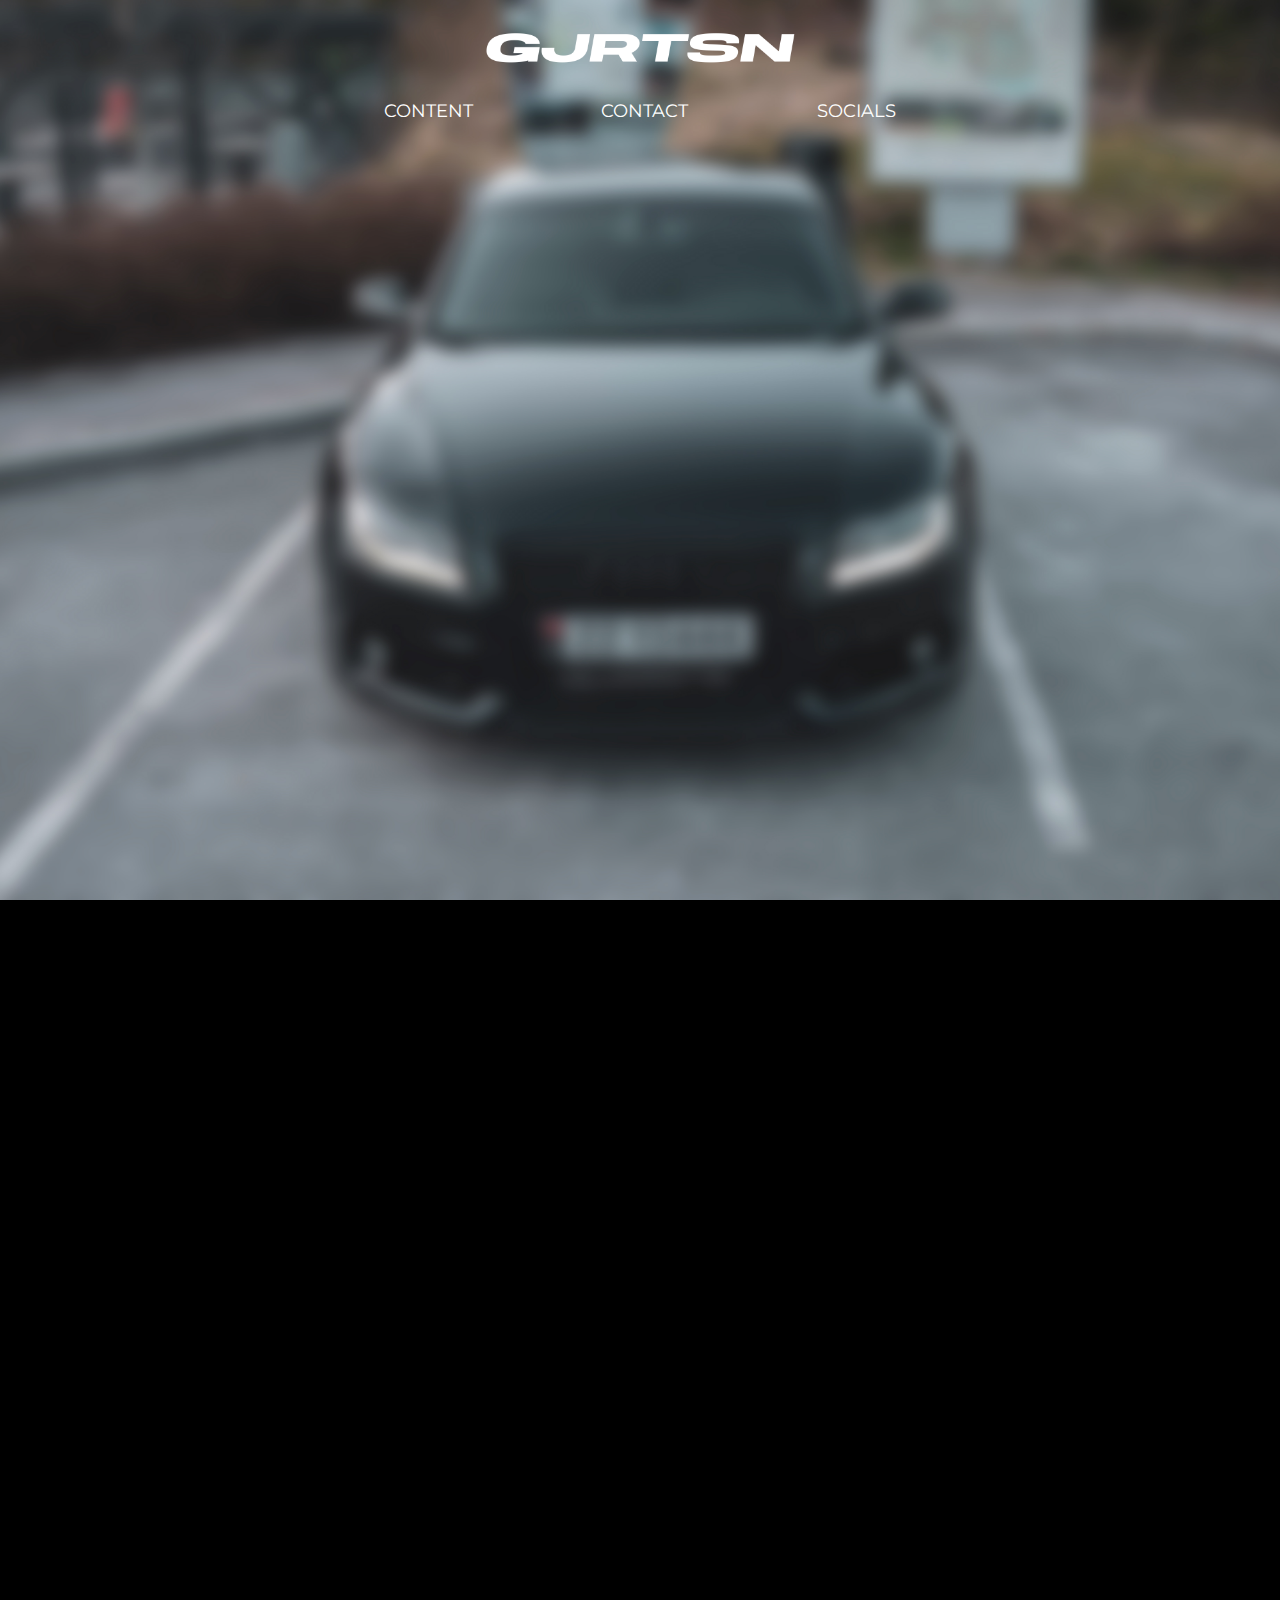
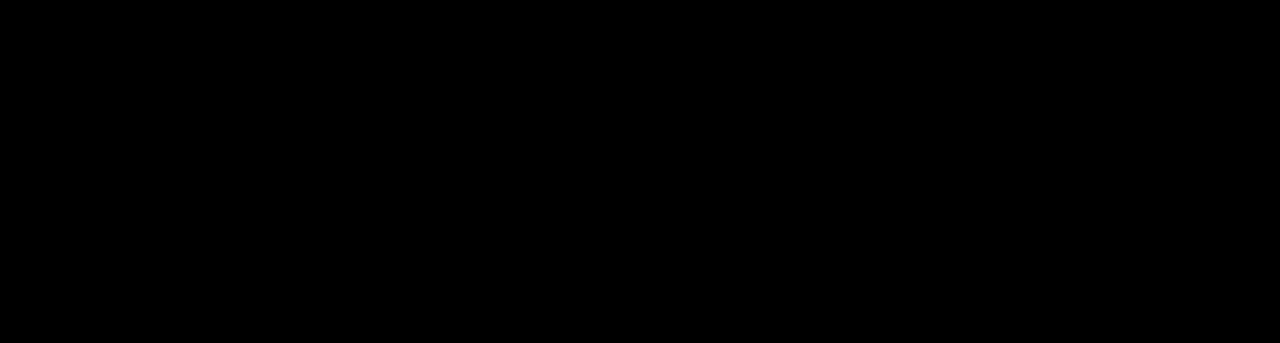
==== index.html @ 982c407e "Lagt inn side" ====
<!DOCTYPE html>
<html lang="nb">
<head>
    <meta charset="UTF-8">
    <meta http-equiv="X-UA-Compatible" content="IE=edge">
    <meta name="viewport" content="width=device-width, initial-scale=1.0">
    <title>GJRTSN</title>

    <link href="css/style.css" rel="stylesheet">
</head>

<script>
    function mainBg() {
    document.body.style.backgroundImage = "url('images/testr8.jpg')";
    }

    function photoBg() {
    document.body.style.backgroundImage = "url('images/r8photo.jpg')";
    }
    
    function videoBg() {
    document.body.style.backgroundImage = "url('images/a5video.jpg')";
    }
</script>



<body class="background" id="video">
    <header>
        <div id="logo">
            <a href="index.html"><img src="images/logo.png" id="logo"></a>
        </div>

        <nav class="navmob">
            <ul>
                <li><a href="content.html">CONTENT</a></li>
                <li><a href="contact.html">CONTACT</a></li>
                <li><a href="socials.html">SOCIALS</a></li>
            </ul>
    </header>
    <main>
        <div class="iframe-container">
            <iframe src="https://www.youtube.com/embed/I9CgJrLCWVI" title="YouTube video player" frameborder="0" allow="accelerometer; autoplay; clipboard-write; encrypted-media; gyroscope; picture-in-picture" allowfullscreen></iframe>
            <iframe src="https://www.youtube.com/embed/uadWVHi1Bo4" title="YouTube video player" frameborder="0" allow="accelerometer; autoplay; clipboard-write; encrypted-media; gyroscope; picture-in-picture" allowfullscreen></iframe>
            <iframe src="https://www.youtube.com/embed/YjUONGjyPyU" title="YouTube video player" frameborder="0" allow="accelerometer; autoplay; clipboard-write; encrypted-media; gyroscope; picture-in-picture" allowfullscreen></iframe>
            <iframe src="https://www.youtube.com/embed/bT5TuDO-NtI" title="YouTube video player" frameborder="0" allow="accelerometer; autoplay; clipboard-write; encrypted-media; gyroscope; picture-in-picture" allowfullscreen></iframe>
        </div>
    </main>

    
</body>
</html>
---- css/style.css ----
@import url("https://fonts.googleapis.com/css2?family=Genos:wght@100&family=Montserrat&display=swap");

* {
  border: 0;
  padding: 0;
  margin: 0;
}

.background {
  background: black;
  background-size: cover;
  background-attachment: fixed;
  background-position: center;
}

#frontpage {
  background-image: url("../images/testr8.jpg");
}
#video {
  background-image: url("../images/a5video_blr.jpg");
}
#photo {
  background-image: url("../images/r8photo_blr.jpg");
  backdrop-filter: blur(2px);
}

#logo {
  width: 25%;
  height: auto;
  display: inline;
  margin-top: 2rem;
  margin-left: auto;
  margin-right: auto;
  margin-bottom: 2rem;
}

.container {
  margin-left: auto;
  margin-right: auto;
  margin-top: 15em;
  flex: auto;
  text-align: center;
  color: white;
  font-family: "Montserrat", sans-serif;
}

.container a,
p,
h2 {
  text-decoration: none;
  color: white;
  font-family: "Montserrat", sans-serif;
}

#frontContainer {
  margin: auto;
  width: 50%;
  display: flex;
  justify-content: center;
}

#frontContainer ul li {
  margin-top: 100px;
  display: flex;
  flex: auto;
  text-align: center;
  color: white;
  font-family: "Montserrat", sans-serif;
  text-align: center;
}

#frontContainer ul li a {
  text-decoration: none;
  color: white;
  font-weight: 900;
  font-size: 50px;
}

.iframe-container {
  flex: auto;
  display: block;
  margin: 0 auto;
  align-content: center;
  position: relative;

  margin-top: 50px;
  max-width: 80%;
}

.iframe-container iframe {
  width: 100%;
  aspect-ratio: 21/9;
}

nav {
  max-width: 50%;
  margin-left: auto;
  margin-right: auto;
}

nav ul {
  display: flex;
  font-family: "Montserrat", sans-serif;
  text-decoration: none;
  list-style: none;
  list-style-type: none;
  color: white;
  font-size: large;
}

nav ul {
  list-style: none;
  list-style-type: none;
}

nav ul li {
  display: flex;
  margin-left: auto;
  margin-right: auto;
  list-style: none;
  list-style-type: none;
}

nav ul li a {
  transition: all 0.2s ease-in-out;
  text-decoration: none;
  color: white;
}

nav ul li a:hover {
  transform: scale(1.1);
  color: rgb(201, 136, 255);
}

header {
  text-align: center;
}

@media screen and (max-width: 900px) {
  .background {
    background-color: black;
  }

  .logomob {
    width: 100%;
    margin-bottom: 200px;
  }

  #logo {
    width: 100%;
    margin-bottom: 10px;
  }

  nav ul {
    display: flex;
    justify-content: space-evenly;
    gap: 30px;
  }

  .iframe-container {
    max-width: 100%;
  }
}
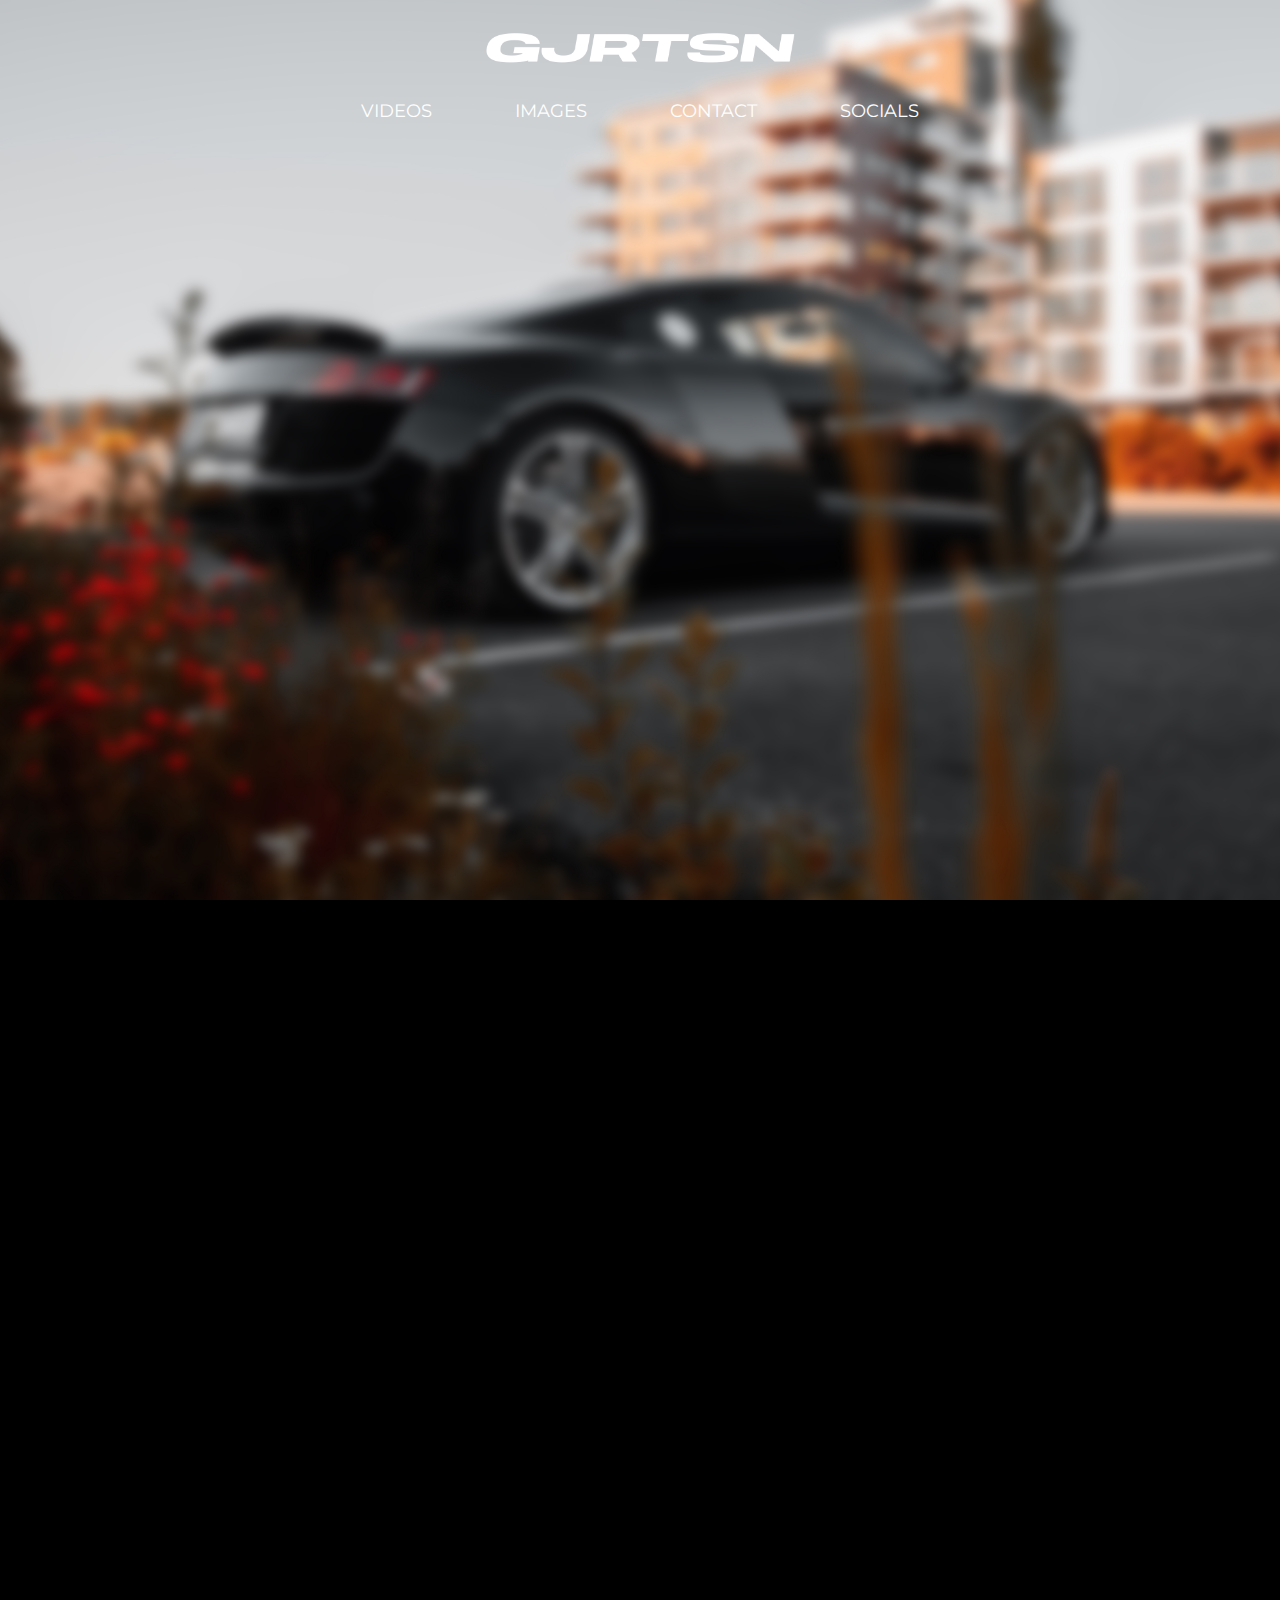
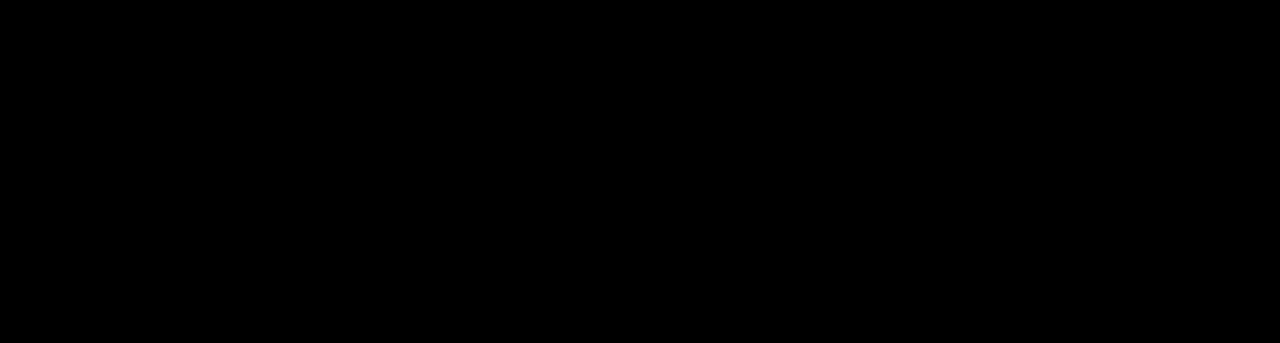
==== commit 30e9f6bb: "added images" ====
--- a/index.html
+++ b/index.html
@@ -5,7 +5,10 @@
     <meta http-equiv="X-UA-Compatible" content="IE=edge">
     <meta name="viewport" content="width=device-width, initial-scale=1.0">
     <title>GJRTSN</title>
-
+    <link rel="apple-touch-icon" href="icon192.png" />
+    <link rel="icon" type="image/png" sizes="32x32" href="icon32.png" />
+    <meta name="msapplication-TileColor" content="#da532c">
+    <meta name="theme-color" content="#ffffff">
     <link href="css/style.css" rel="stylesheet">
 </head>
 
@@ -33,7 +36,8 @@
 
         <nav class="navmob">
             <ul>
-                <li><a href="content.html">CONTENT</a></li>
+                <li><a href="videos.html">VIDEOS</a></li>
+                <li><a href="images.html">IMAGES</a></li>
                 <li><a href="contact.html">CONTACT</a></li>
                 <li><a href="socials.html">SOCIALS</a></li>
             </ul>
--- a/css/style.css
+++ b/css/style.css
@@ -108,11 +108,6 @@
   font-size: large;
 }
 
-nav ul {
-  list-style: none;
-  list-style-type: none;
-}
-
 nav ul li {
   display: flex;
   margin-left: auto;
@@ -134,6 +129,28 @@
 
 header {
   text-align: center;
+}
+
+#imagecontainer {
+  width: 90%;
+  margin: 0 auto;
+  place-content: center;
+  align-items: center;
+  justify-content: space-around;
+  text-align: center;
+}
+
+.port-image-tall {
+  display: inline-block;
+  margin-top: 50px;
+  max-height: 1000px;
+  max-width: 33%;
+}
+
+.port-image-wide {
+  display: inline-block;
+  margin-top: 50px;
+  max-width: 100%;
 }
 
 @media screen and (max-width: 900px) {
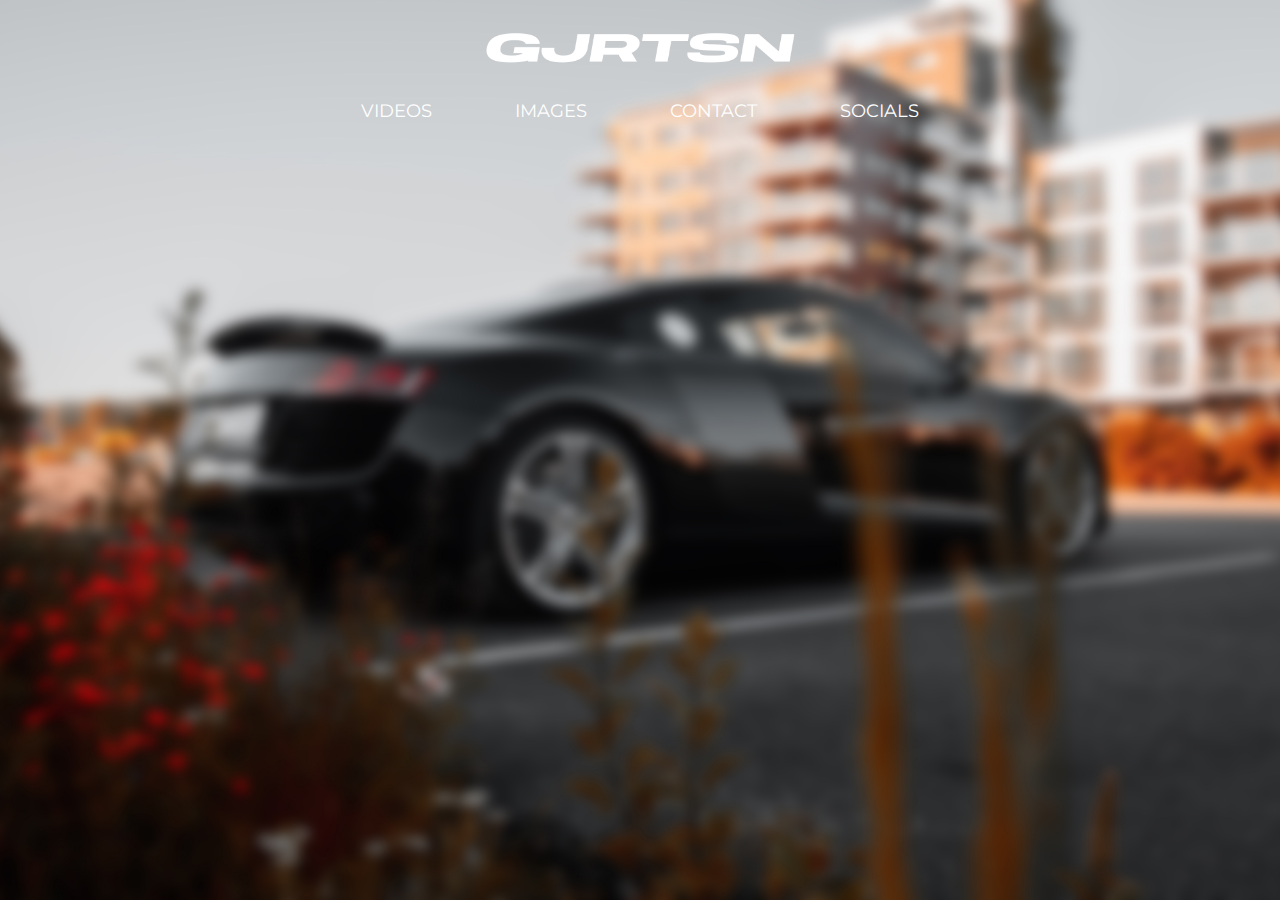
==== commit 0863f458: "added gatebil vid" ====
--- a/index.html
+++ b/index.html
@@ -44,11 +44,7 @@
     </header>
     <main>
         <div class="iframe-container">
-            <iframe src="https://www.youtube.com/embed/I9CgJrLCWVI" title="YouTube video player" frameborder="0" allow="accelerometer; autoplay; clipboard-write; encrypted-media; gyroscope; picture-in-picture" allowfullscreen></iframe>
-            <iframe src="https://www.youtube.com/embed/uadWVHi1Bo4" title="YouTube video player" frameborder="0" allow="accelerometer; autoplay; clipboard-write; encrypted-media; gyroscope; picture-in-picture" allowfullscreen></iframe>
-            <iframe src="https://www.youtube.com/embed/YjUONGjyPyU" title="YouTube video player" frameborder="0" allow="accelerometer; autoplay; clipboard-write; encrypted-media; gyroscope; picture-in-picture" allowfullscreen></iframe>
-            <iframe src="https://www.youtube.com/embed/bT5TuDO-NtI" title="YouTube video player" frameborder="0" allow="accelerometer; autoplay; clipboard-write; encrypted-media; gyroscope; picture-in-picture" allowfullscreen></iframe>
-        </div>
+            <iframe src="https://www.youtube.com/embed/FO-yiJwUOX0" title="YouTube video player" frameborder="0" allow="accelerometer; autoplay; clipboard-write; encrypted-media; gyroscope; picture-in-picture" allowfullscreen></iframe></div>
     </main>
 
     
--- a/css/style.css
+++ b/css/style.css
@@ -164,7 +164,7 @@
   }
 
   #logo {
-    width: 100%;
+    width: 50%;
     margin-bottom: 10px;
   }
 
@@ -177,4 +177,11 @@
   .iframe-container {
     max-width: 100%;
   }
+
+  .port-image-tall {
+    display: inline-block;
+    margin-top: 50px;
+    max-height: 1000px;
+    max-width: 100%;
+  }
 }
